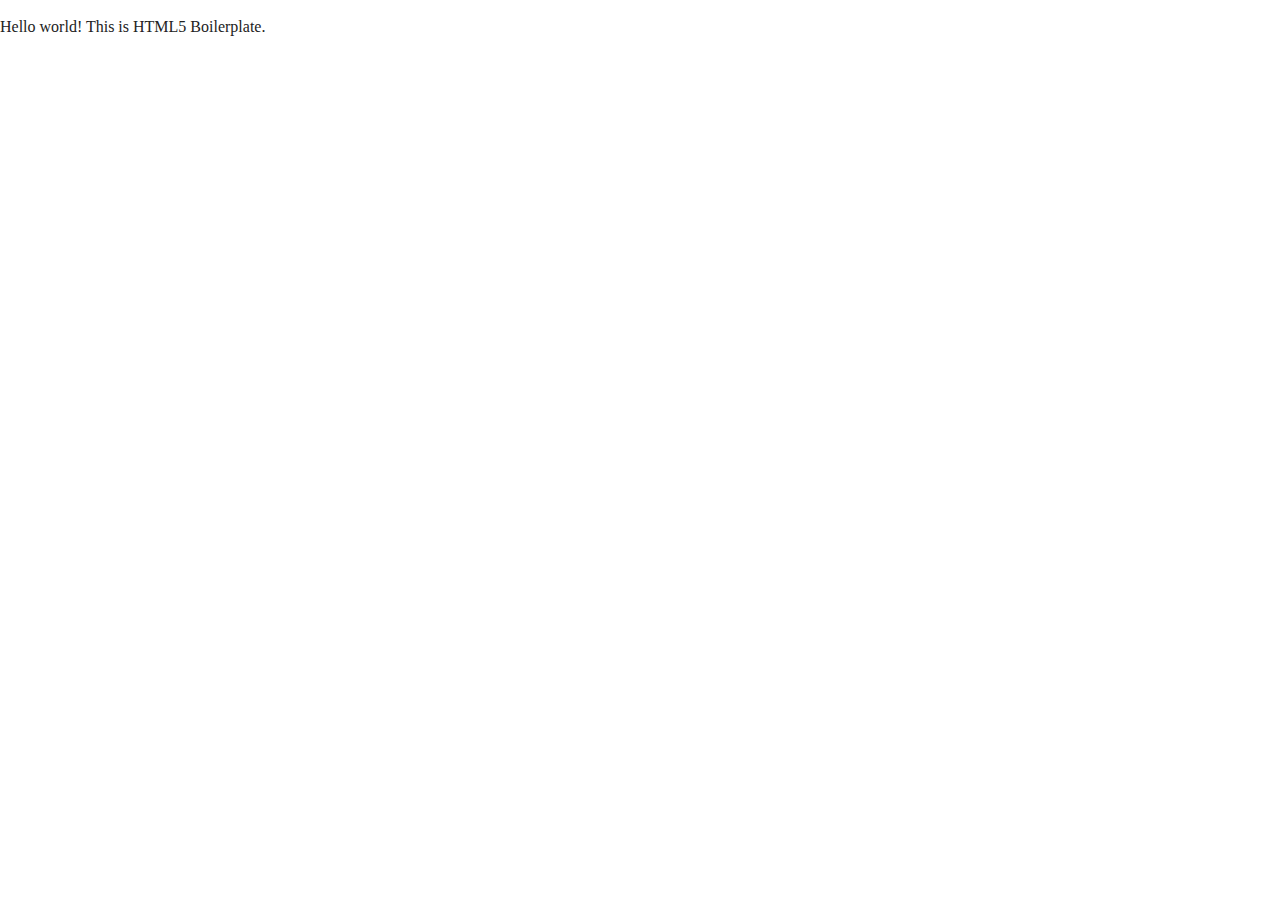
==== index.html @ ee1ba0b2 "initial commit" ====
<!doctype html>
<html class="no-js" lang="">

<head>
  <meta charset="utf-8">
  <title></title>
  <meta name="description" content="">
  <meta name="viewport" content="width=device-width, initial-scale=1">

  <link rel="manifest" href="site.webmanifest">
  <link rel="apple-touch-icon" href="icon.png">
  <!-- Place favicon.ico in the root directory -->

  <link rel="stylesheet" href="css/normalize.css">
  <link rel="stylesheet" href="css/main.css">

  <meta name="theme-color" content="#fafafa">
</head>

<body>
  <!--[if IE]>
    <p class="browserupgrade">You are using an <strong>outdated</strong> browser. Please <a href="https://browsehappy.com/">upgrade your browser</a> to improve your experience and security.</p>
  <![endif]-->

  <!-- Add your site or application content here -->
  <p>Hello world! This is HTML5 Boilerplate.</p>
  <script src="js/vendor/modernizr-3.8.0.min.js"></script>
  <script src="https://code.jquery.com/jquery-3.4.1.min.js" integrity="sha256-CSXorXvZcTkaix6Yvo6HppcZGetbYMGWSFlBw8HfCJo=" crossorigin="anonymous"></script>
  <script>window.jQuery || document.write('<script src="js/vendor/jquery-3.4.1.min.js"><\/script>')</script>
  <script src="js/plugins.js"></script>
  <script src="js/main.js"></script>

  <!-- Google Analytics: change UA-XXXXX-Y to be your site's ID. -->
  <script>
    window.ga = function () { ga.q.push(arguments) }; ga.q = []; ga.l = +new Date;
    ga('create', 'UA-XXXXX-Y', 'auto'); ga('set','transport','beacon'); ga('send', 'pageview')
  </script>
  <script src="https://www.google-analytics.com/analytics.js" async></script>
</body>

</html>
---- css/main.css ----
/*! HTML5 Boilerplate v7.3.0 | MIT License | https://html5boilerplate.com/ */

/* main.css 2.0.0 | MIT License | https://github.com/h5bp/main.css#readme */
/*
 * What follows is the result of much research on cross-browser styling.
 * Credit left inline and big thanks to Nicolas Gallagher, Jonathan Neal,
 * Kroc Camen, and the H5BP dev community and team.
 */

/* ==========================================================================
   Base styles: opinionated defaults
   ========================================================================== */

html {
  color: #222;
  font-size: 1em;
  line-height: 1.4;
}

/*
 * Remove text-shadow in selection highlight:
 * https://twitter.com/miketaylr/status/12228805301
 *
 * Vendor-prefixed and regular ::selection selectors cannot be combined:
 * https://stackoverflow.com/a/16982510/7133471
 *
 * Customize the background color to match your design.
 */

::-moz-selection {
  background: #b3d4fc;
  text-shadow: none;
}

::selection {
  background: #b3d4fc;
  text-shadow: none;
}

/*
 * A better looking default horizontal rule
 */

hr {
  display: block;
  height: 1px;
  border: 0;
  border-top: 1px solid #ccc;
  margin: 1em 0;
  padding: 0;
}

/*
 * Remove the gap between audio, canvas, iframes,
 * images, videos and the bottom of their containers:
 * https://github.com/h5bp/html5-boilerplate/issues/440
 */

audio,
canvas,
iframe,
img,
svg,
video {
  vertical-align: middle;
}

/*
 * Remove default fieldset styles.
 */

fieldset {
  border: 0;
  margin: 0;
  padding: 0;
}

/*
 * Allow only vertical resizing of textareas.
 */

textarea {
  resize: vertical;
}

/* ==========================================================================
   Browser Upgrade Prompt
   ========================================================================== */

.browserupgrade {
  margin: 0.2em 0;
  background: #ccc;
  color: #000;
  padding: 0.2em 0;
}

/* ==========================================================================
   Author's custom styles
   ========================================================================== */

/* ==========================================================================
   Helper classes
   ========================================================================== */

/*
 * Hide visually and from screen readers
 */

.hidden {
  display: none !important;
}

/*
* Hide only visually, but have it available for screen readers:
* https://snook.ca/archives/html_and_css/hiding-content-for-accessibility
*
* 1. For long content, line feeds are not interpreted as spaces and small width
*    causes content to wrap 1 word per line:
*    https://medium.com/@jessebeach/beware-smushed-off-screen-accessible-text-5952a4c2cbfe
*/

.sr-only {
  border: 0;
  clip: rect(0, 0, 0, 0);
  height: 1px;
  margin: -1px;
  overflow: hidden;
  padding: 0;
  position: absolute;
  white-space: nowrap;
  width: 1px;
  /* 1 */
}

/*
* Extends the .sr-only class to allow the element
* to be focusable when navigated to via the keyboard:
* https://www.drupal.org/node/897638
*/

.sr-only.focusable:active,
.sr-only.focusable:focus {
  clip: auto;
  height: auto;
  margin: 0;
  overflow: visible;
  position: static;
  white-space: inherit;
  width: auto;
}

/*
* Hide visually and from screen readers, but maintain layout
*/

.invisible {
  visibility: hidden;
}

/*
* Clearfix: contain floats
*
* For modern browsers
* 1. The space content is one way to avoid an Opera bug when the
*    `contenteditable` attribute is included anywhere else in the document.
*    Otherwise it causes space to appear at the top and bottom of elements
*    that receive the `clearfix` class.
* 2. The use of `table` rather than `block` is only necessary if using
*    `:before` to contain the top-margins of child elements.
*/

.clearfix:before,
.clearfix:after {
  content: " ";
  /* 1 */
  display: table;
  /* 2 */
}

.clearfix:after {
  clear: both;
}

/* ==========================================================================
   EXAMPLE Media Queries for Responsive Design.
   These examples override the primary ('mobile first') styles.
   Modify as content requires.
   ========================================================================== */

@media only screen and (min-width: 35em) {
  /* Style adjustments for viewports that meet the condition */
}

@media print,
  (-webkit-min-device-pixel-ratio: 1.25),
  (min-resolution: 1.25dppx),
  (min-resolution: 120dpi) {
  /* Style adjustments for high resolution devices */
}

/* ==========================================================================
   Print styles.
   Inlined to avoid the additional HTTP request:
   https://www.phpied.com/delay-loading-your-print-css/
   ========================================================================== */

@media print {
  *,
  *:before,
  *:after {
    background: transparent !important;
    color: #000 !important;
    /* Black prints faster */
    box-shadow: none !important;
    text-shadow: none !important;
  }
  a,
  a:visited {
    text-decoration: underline;
  }
  a[href]:after {
    content: " (" attr(href) ")";
  }
  abbr[title]:after {
    content: " (" attr(title) ")";
  }
  /*
     * Don't show links that are fragment identifiers,
     * or use the `javascript:` pseudo protocol
     */
  a[href^="#"]:after,
  a[href^="javascript:"]:after {
    content: "";
  }
  pre {
    white-space: pre-wrap !important;
  }
  pre,
  blockquote {
    border: 1px solid #999;
    page-break-inside: avoid;
  }
  /*
     * Printing Tables:
     * https://web.archive.org/web/20180815150934/http://css-discuss.incutio.com/wiki/Printing_Tables
     */
  thead {
    display: table-header-group;
  }
  tr,
  img {
    page-break-inside: avoid;
  }
  p,
  h2,
  h3 {
    orphans: 3;
    widows: 3;
  }
  h2,
  h3 {
    page-break-after: avoid;
  }
}
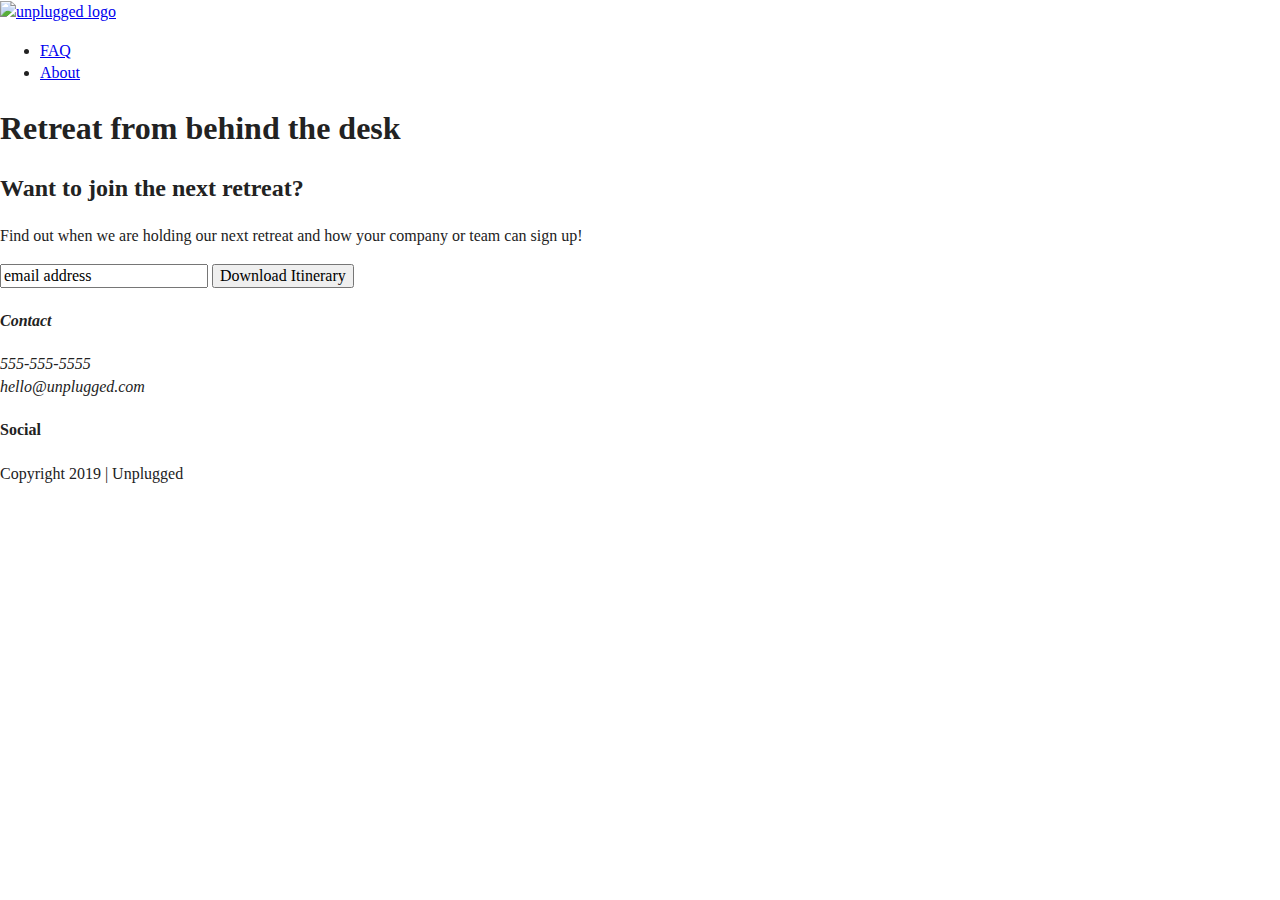
==== commit 162230c8: "codeshell homepage header/footer" ====
--- a/index.html
+++ b/index.html
@@ -17,13 +17,70 @@
   <meta name="theme-color" content="#fafafa">
 </head>
 
+
 <body>
   <!--[if IE]>
     <p class="browserupgrade">You are using an <strong>outdated</strong> browser. Please <a href="https://browsehappy.com/">upgrade your browser</a> to improve your experience and security.</p>
   <![endif]-->
+<header>
+    <div class="content-wrapper">
+      <a href="#"><img scr="" alt="unplugged logo"></a>
+      <div class="header-divider"></div>
+      <nav>
+          <ul>
+            <li><a href="faq/index.html" target="_blank">FAQ</a></li>
+            <li><a href="about/index.html" target="_blank">About</a></li>
+          </ul>
+      </nav>
+    </div>
+</header>
 
+<main>
+    <section class="hero-area">
+      <div class="content">
+          <h1>Retreat from behind the desk</h1>
+
+      <div class="newsletter-signup">
+          <h2>Want to join the next retreat?</h2>
+          <p>Find out when we are holding our next retreat and how your company or team can sign up!</p>
+      </div>
+    </section>
+
+      <aside>
+        <input type="text" name="name" value="email address">
+        <input type="button" value="Download Itinerary">
+      </aside>
+</main>
+
+<footer>
+    <div class="content-wrapper">
+        <div class="footer-content">
+          <address class="contact">
+            <h4>Contact</h4>
+            <p>
+              555-555-5555<br>
+            hello@unplugged.com
+          </p>
+          </address>
+        </div>
+            <div class="social">
+              <h4>Social</h4>
+                <div class="social-icons">
+                    <p><a href="https://www.facebook.com/yoursite" target="_blank"></a></p>
+                    <p><a href="https://www.twiiter.com/yoursite" target="_blank"></a></p>
+                    <p><a href="https://www.instagram.com/yoursite" target="_blank"></a></p>
+              <!-- other social links here -->
+                </div>
+            </div>
+          </div><!-- footer content ends -->
+      </div> <!--footer content-wrapper ends -->
+
+      <div class="copyright">
+        <p>Copyright 2019 | Unplugged</p>
+      </div>
+</footer>
   <!-- Add your site or application content here -->
-  <p>Hello world! This is HTML5 Boilerplate.</p>
+
   <script src="js/vendor/modernizr-3.8.0.min.js"></script>
   <script src="https://code.jquery.com/jquery-3.4.1.min.js" integrity="sha256-CSXorXvZcTkaix6Yvo6HppcZGetbYMGWSFlBw8HfCJo=" crossorigin="anonymous"></script>
   <script>window.jQuery || document.write('<script src="js/vendor/jquery-3.4.1.min.js"><\/script>')</script>
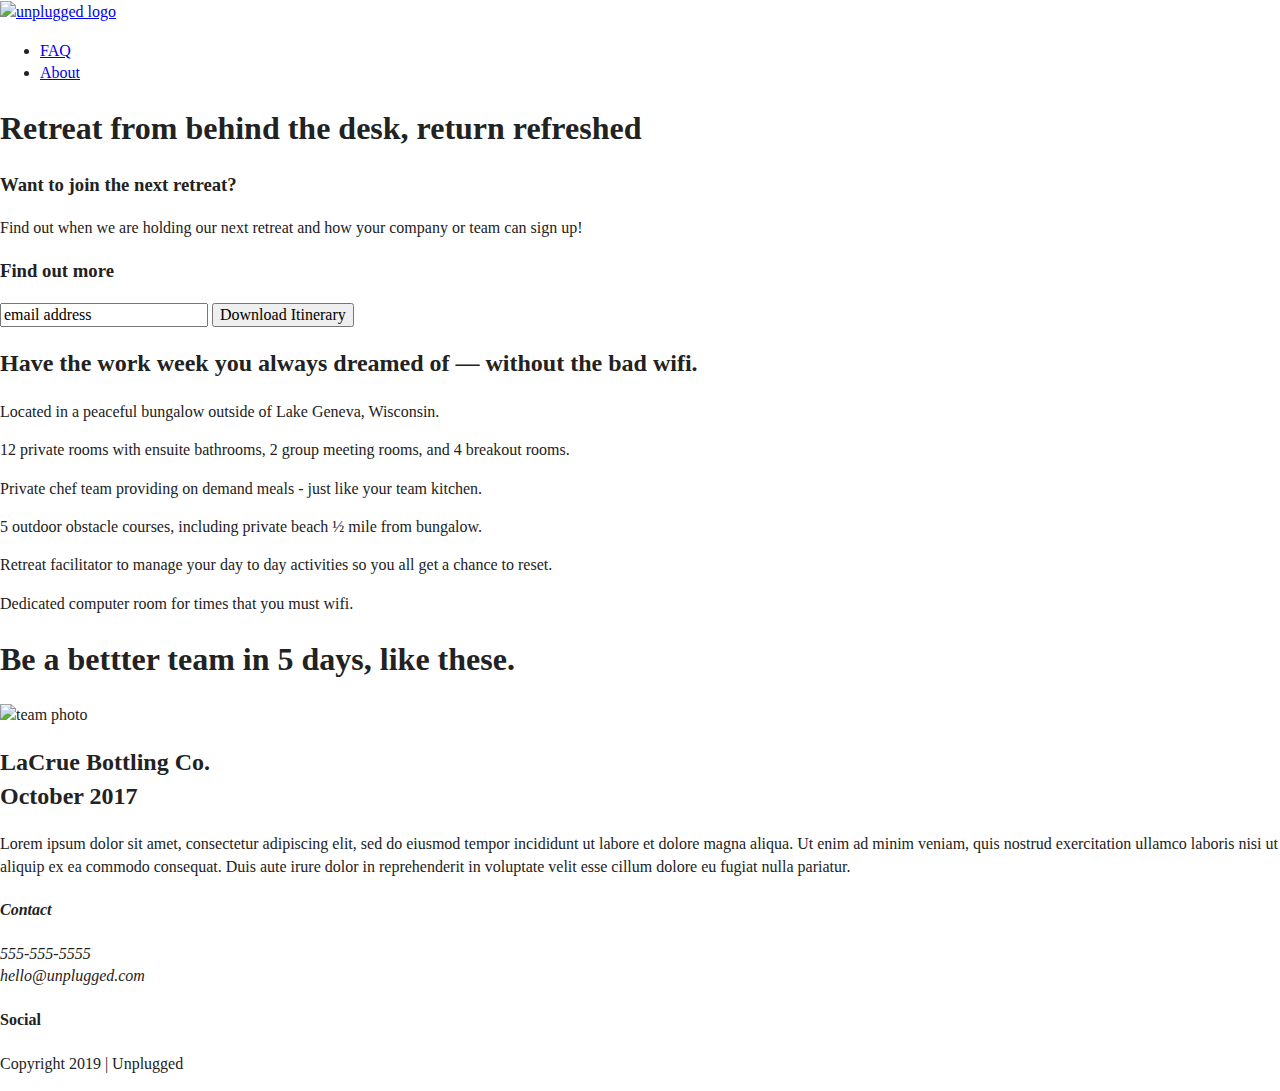
==== commit 16c104c8: "homepage codeshell finish" ====
--- a/index.html
+++ b/index.html
@@ -36,20 +36,74 @@
 </header>
 
 <main>
+
     <section class="hero-area">
-      <div class="content">
-          <h1>Retreat from behind the desk</h1>
-
-      <div class="newsletter-signup">
-          <h2>Want to join the next retreat?</h2>
-          <p>Find out when we are holding our next retreat and how your company or team can sign up!</p>
+      <div class="content-wrapper">
+          <h1>Retreat from behind the desk, return refreshed</h1>
       </div>
     </section>
 
-      <aside>
+  <aside>
+    <div class="content-wrapper">
+      <div class="form-description">
+          <h3>Want to join the next retreat?</h3>
+          <p>Find out when we are holding our next retreat and how your company or team can sign up!</p>
+      </div>
+      <div class="form">
+        <h3>Find out more</h3>
         <input type="text" name="name" value="email address">
         <input type="button" value="Download Itinerary">
-      </aside>
+      </div>
+    </div> <!-- aside content wrapper ends -->
+  </aside>
+
+
+    <section class="features">
+      <div class="content-wrapper">
+        <h2>Have the work week you always dreamed of — without the bad wifi.</h2>
+      <div class="features-items">
+        <article>
+            <p class="fontawesome-icon"></p>
+            <p class="features-item-description">Located in a peaceful bungalow outside of Lake Geneva, Wisconsin.</p>
+        </article>
+        <article>
+            <p class="fontawesome-icon"></p>
+            <p class="features-item-description">12 private rooms with ensuite bathrooms, 2 group meeting rooms, and 4 breakout rooms.</p>
+        </article>
+        <article>
+            <p class="fontawesome-icon"></p>
+            <p class="features-item-description">Private chef team providing on demand meals - just like your team kitchen.</p>
+        </article>
+        <article>
+            <p class="fontawesome-icon"></p>
+            <p class="features-item-description">5 outdoor obstacle courses, including private beach ½ mile from bungalow.</p>
+        </article>
+        <article>
+            <p class="fontawesome-icon"></p>
+            <p class="features-item-description">Retreat facilitator to manage your day to day activities so you all get a chance to reset.</p>
+        </article>
+        <article>
+            <p class="fontawesome-icon"></p>
+            <p class="features-item-description">Dedicated computer room for times that you must wifi.</p>
+        </article>
+      </div>
+    </section>
+
+    <section class="reviews">
+      <div class="content-wrapper">
+        <h1>Be a bettter team in 5 days, like these.</h1>
+        <img scr="" alt="team photo">
+        <article>
+
+          <div class="testimonial">
+              <h2>LaCrue Bottling Co.<br>
+                October 2017</h2>
+                <p>Lorem ipsum dolor sit amet, consectetur adipiscing elit, sed do eiusmod tempor incididunt ut labore et dolore magna aliqua. Ut enim ad minim veniam, quis nostrud exercitation ullamco laboris nisi ut aliquip ex ea commodo consequat. Duis aute irure dolor in reprehenderit in voluptate velit esse cillum dolore eu fugiat nulla pariatur. </p>
+          </div>
+        </article>
+      </div>
+    </section>
+
 </main>
 
 <footer>
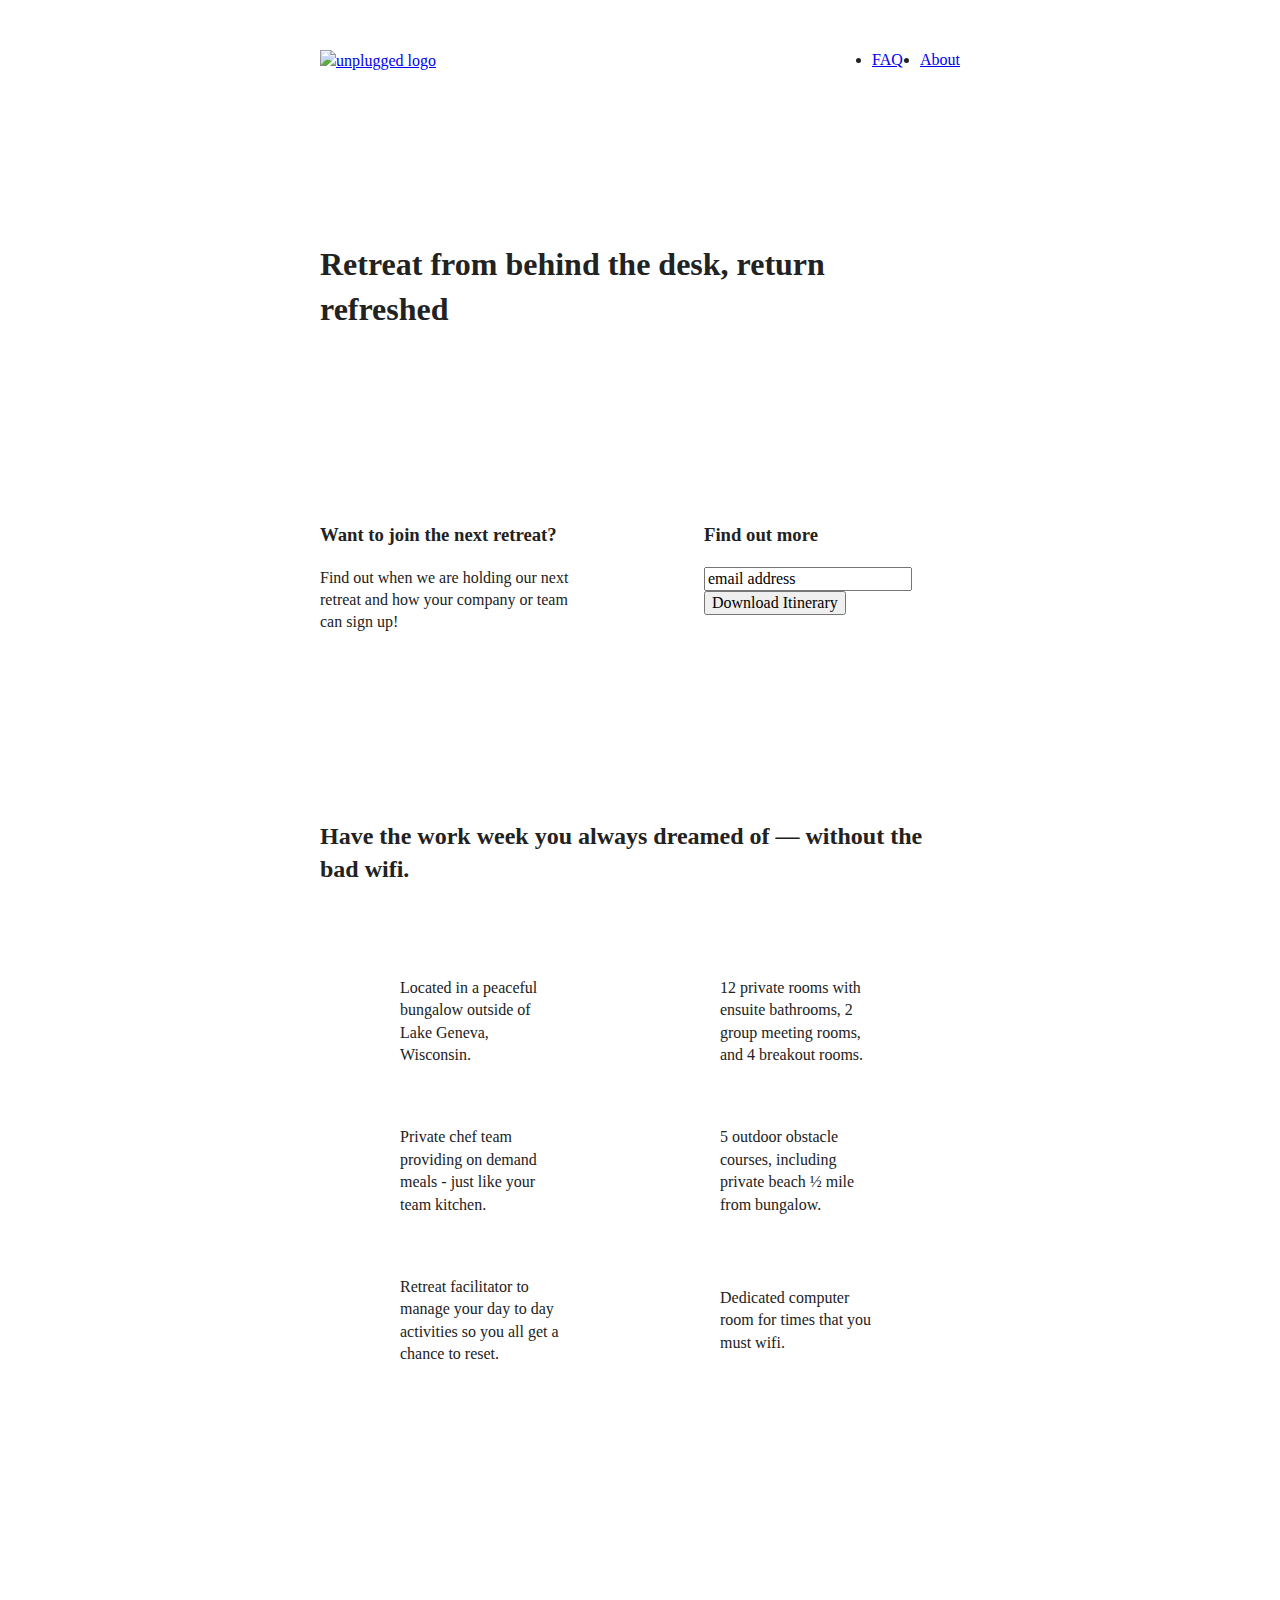
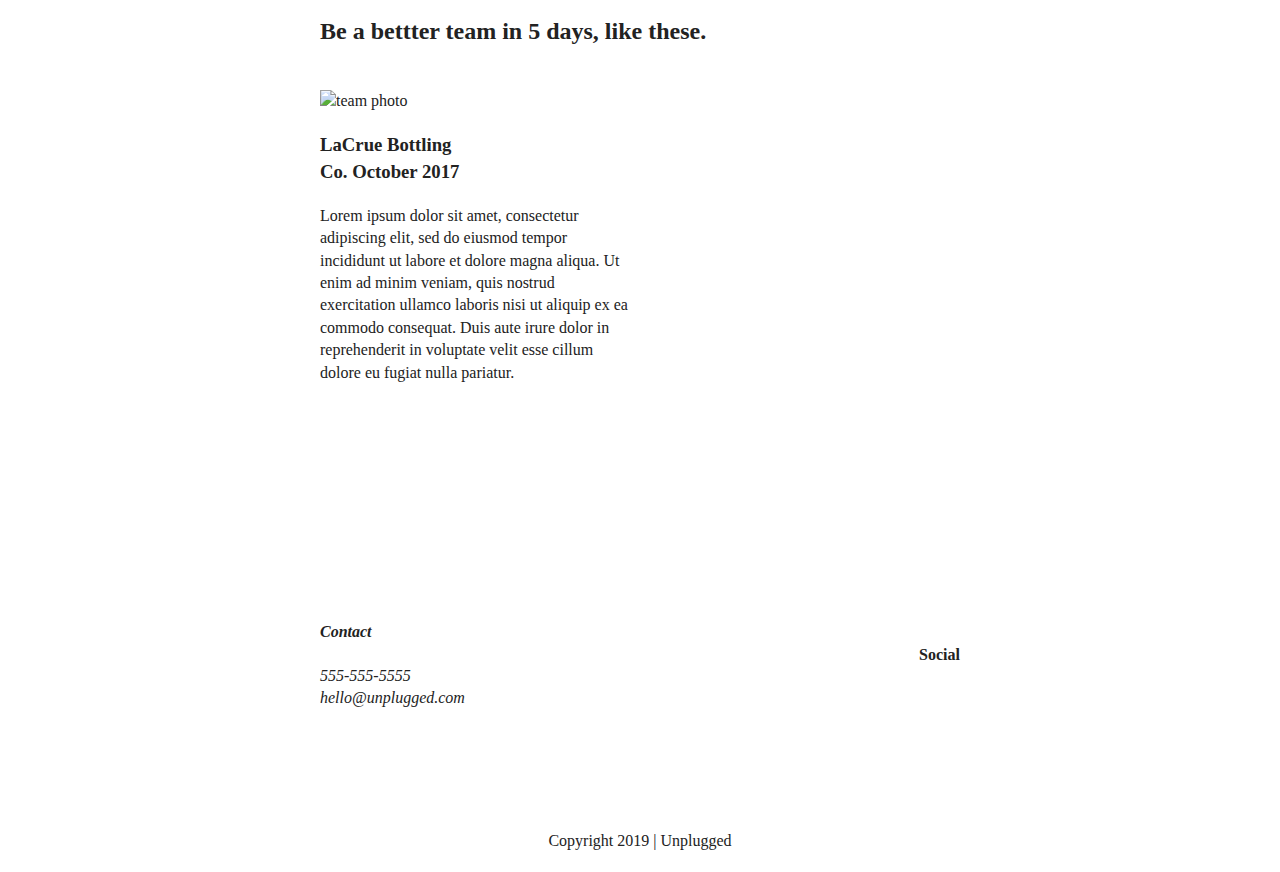
==== commit 2b5282b5: "breakpoints and tablet code" ====
--- a/index.html
+++ b/index.html
@@ -63,48 +63,65 @@
         <h2>Have the work week you always dreamed of — without the bad wifi.</h2>
       <div class="features-items">
         <article>
-            <p class="fontawesome-icon"></p>
-            <p class="features-item-description">Located in a peaceful bungalow outside of Lake Geneva, Wisconsin.</p>
+            <p class="fontawesome-icon">
+            </p>
+            <p class="features-item-description">
+              Located in a peaceful bungalow outside of Lake Geneva, Wisconsin.
+            </p>
         </article>
         <article>
-            <p class="fontawesome-icon"></p>
-            <p class="features-item-description">12 private rooms with ensuite bathrooms, 2 group meeting rooms, and 4 breakout rooms.</p>
+            <p class="fontawesome-icon">
+            </p>
+            <p class="features-item-description">
+              12 private rooms with ensuite bathrooms, 2 group meeting rooms, and 4 breakout rooms.
+            </p>
         </article>
         <article>
-            <p class="fontawesome-icon"></p>
-            <p class="features-item-description">Private chef team providing on demand meals - just like your team kitchen.</p>
+            <p class="fontawesome-icon">
+            </p>
+            <p class="features-item-description">
+              Private chef team providing on demand meals - just like your team kitchen.
+            </p>
         </article>
         <article>
-            <p class="fontawesome-icon"></p>
-            <p class="features-item-description">5 outdoor obstacle courses, including private beach ½ mile from bungalow.</p>
+            <p class="fontawesome-icon">
+            </p>
+            <p class="features-item-description">
+              5 outdoor obstacle courses, including private beach ½ mile from bungalow.
+            </p>
         </article>
         <article>
-            <p class="fontawesome-icon"></p>
-            <p class="features-item-description">Retreat facilitator to manage your day to day activities so you all get a chance to reset.</p>
+            <p class="fontawesome-icon">
+            </p>
+            <p class="features-item-description">
+              Retreat facilitator to manage your day to day activities so you all get a chance to reset.
+            </p>
         </article>
         <article>
-            <p class="fontawesome-icon"></p>
-            <p class="features-item-description">Dedicated computer room for times that you must wifi.</p>
+            <p class="fontawesome-icon">
+            </p>
+            <p class="features-item-description">
+              Dedicated computer room for times that you must wifi.
+            </p>
         </article>
       </div>
     </section>
 
     <section class="reviews">
       <div class="content-wrapper">
-        <h1>Be a bettter team in 5 days, like these.</h1>
+        <h2>Be a bettter team in 5 days, like these.</h2>
         <img scr="" alt="team photo">
         <article>
 
           <div class="testimonial">
-              <h2>LaCrue Bottling Co.<br>
-                October 2017</h2>
+              <h3>LaCrue Bottling Co. October 2017</h3>
                 <p>Lorem ipsum dolor sit amet, consectetur adipiscing elit, sed do eiusmod tempor incididunt ut labore et dolore magna aliqua. Ut enim ad minim veniam, quis nostrud exercitation ullamco laboris nisi ut aliquip ex ea commodo consequat. Duis aute irure dolor in reprehenderit in voluptate velit esse cillum dolore eu fugiat nulla pariatur. </p>
           </div>
         </article>
       </div>
     </section>
 
-</main>
+</main> <!-- end main wrapper -->
 
 <footer>
     <div class="content-wrapper">
@@ -116,7 +133,6 @@
             hello@unplugged.com
           </p>
           </address>
-        </div>
             <div class="social">
               <h4>Social</h4>
                 <div class="social-icons">
--- a/css/main.css
+++ b/css/main.css
@@ -97,6 +97,231 @@
 /* ==========================================================================
    Author's custom styles
    ========================================================================== */
+
+   .content-wrapper {
+     width: 90%;
+     margin: 50px 0;
+   }
+
+/*---------------------------Base Header - Footer Styles-----------------------*/
+
+header,
+footer {
+  display: flex;
+  justify-content: center;
+  align-items: center;
+  flex-flow: row wrap;
+}
+
+/*----Header styles---*/
+
+header {
+  padding: 15px 0;
+}
+
+header .content-wrapper {
+  display: flex;
+  justify-content: center;
+  align-items: center;
+  flex-flow: row wrap;
+  margin: 0;
+}
+
+.header-divider {
+  width: 100%;
+  height: 1px;
+  margin: 10px 0 20px 0;
+}
+
+header nav {
+  display: flex;
+  justify-content: space-around;
+  align-items: center;
+  flex-flow: row wrap;
+  width: 60%;
+}
+
+header nav ul {
+  display: flex;
+  justify-content: space-around;
+  width: 100%;
+}
+
+/*----Footer styles---*/
+
+footer {
+ flex-direction: column;
+}
+
+footer p {
+  margin: 0;
+}
+
+footer .content-wrapper {
+  width: 55%;
+  margin: 50px 0;
+}
+
+
+footer .contact {
+  margin-bottom: 50px;
+}
+
+footer .social-icons {
+  display: flex;
+  justify-content: space-around;
+  align-items: center;
+}
+
+footer .social-icons p {
+  display: flex;
+  justify-content: center;
+  align-items: center;
+}
+
+footer .copyright {
+  margin: 20px 0;
+  text-align: center;
+}
+
+/*---------------------------Mobile Styles - Homepage -----------------------*/
+
+main {
+
+}
+
+/* Hero Area */
+
+.hero-area {
+  display: flex;
+  justify-content: center;
+  flex-flow: row wrap;
+}
+
+main .content-wrapper {
+
+}
+
+/* Aside */
+
+aside {
+  display: flex;
+  justify-content: center;
+  align-items: center;
+  flex-flow: row wrap;
+}
+
+aside .content-wrapper {
+
+}
+
+.form-description {
+
+}
+
+.form {
+
+}
+
+/* Features */
+
+.features {
+  display: flex;
+  justify-content: center;
+  flex-flow: row wrap;
+}
+
+.features h2 {
+  margin-bottom: 60px;
+}
+
+.features article {
+  width: 60%;
+  margin: 30px 0;
+}
+
+.features .features-items {
+  display: flex;
+  justify-content: center;
+  align-items: center;
+  flex-flow: row wrap;
+}
+
+.features p {
+  margin: 0;
+}
+
+
+/* Reviews */
+
+.reviews {
+  display: flex;
+  justify-content: center;
+  flex-flow: row wrap;
+}
+
+.reviews h2 {
+  margin-bottom: 40px;
+}
+
+.reviews h3 {
+  width: 50%;
+  margin: 20px 0;
+}
+
+article .testimonial {
+
+}
+
+/* ==========================================================================
+   About Page
+   ========================================================================== */
+
+.mission {
+  display: flex;
+  justify-content: center;
+  align-items: center;
+  flex-flow: row wrap;
+}
+
+.contact-section {
+  display: flex;
+  justify-content: center;
+  align-items: center;
+  flex-flow: row wrap;
+}
+
+.contact-content p {
+  margin: 0;
+}
+
+
+
+/* ==========================================================================
+   FAQ Page
+   ========================================================================== */
+
+.faq {
+  display: flex;
+  justify-content: center;
+  align-items: center;
+  flex-flow: row wrap;
+}
+
+.faq .content-wrapper {
+  display: flex;
+  justify-content: center;
+  align-items: center;
+  flex-flow: row wrap;
+}
+
+.faq h2 {
+  margin-bottom: 40px;
+}
+
+.faq-content {
+  margin-bottom: 50px;
+}
 
 /* ==========================================================================
    Helper classes
@@ -187,8 +412,138 @@
    Modify as content requires.
    ========================================================================== */
 
-@media only screen and (min-width: 35em) {
-  /* Style adjustments for viewports that meet the condition */
+@media only screen and (min-width: 768px) {
+  /* table styles here */
+
+  .content-wrapper {
+    max-width: 640px;
+    margin: 100px 0;
+  }
+
+  header {
+ justify-content: space-around;
+ padding: 33px 0;
+  }
+
+  header .content-wrapper {
+    width: 100%;
+    justify-content: space-between;
+  }
+  header nav {
+    width: 20%;
+  }
+
+  header nav ul {
+    justify-content: space-between;
+  }
+
+  .header-divider {
+    display: none;
+  }
+  /* Hero Area */
+
+  /* Aside */
+  aside .content-wrapper {
+    margin: 50px 0;
+    display: flex;
+    justify-content: space-between;
+    flex-flow: row wrap;
+  }
+
+  aside .content-wrapper .form-description,
+  aside .content-wrapper .form {
+    width: 40%;
+    margin: 0;
+  }
+
+  /* Features */
+  .features article {
+    display: flex;
+    justify-content: center;
+    align-items: center;
+    flex-flow: column wrap;
+    flex-basis: 50%;
+  }
+
+  .features .features-item-description {
+    width: 50%;
+  }
+
+  /* Reviews */
+  .reviews article {
+    display: flex;
+    justify-content: space-between;
+  }
+
+  .reviews article div {
+    width: 49%;
+  }
+
+  /* Footer */
+  footer .content-wrapper {
+    width: 65%;
+    margin: 100px 0;
+  }
+
+  .footer-content {
+    display: flex;
+    justify-content: space-between;
+    align-items: center;
+  }
+
+  footer .contact {
+    margin-bottom: 0;
+  }
+
+  footer .copyright {
+    width: 100%;
+    align-items: center;
+  }
+  /* ==========================================================================
+   About Page
+   ========================================================================== */
+
+  .mission-content {
+    display: flex;
+    justify-content: space-between;
+    align-items: center;
+    padding-top: 20px
+  }
+
+  .mission-content p {
+    width: 45%;
+  }
+
+  .contact-section .content-wrapper h2 {
+    width: 80%;
+  }
+
+  .contact-content {
+    display: flex;
+    justify-content: space-between;
+    align-items: flex-start;
+  }
+
+  /* ==========================================================================
+   FAQ Page
+   ========================================================================== */
+
+  .faq .content-wrapper {
+    justify-content: space-between;
+  }
+
+  .faq-content {
+    flex-basis: 45%;
+  }
+
+  .faq h2 {
+    width: 100%;
+  }
+}
+
+
+@media only screen and (min-width: 1200px) {
+/* table styles here */
 }
 
 @media print,
@@ -262,4 +617,3 @@
     page-break-after: avoid;
   }
 }
-
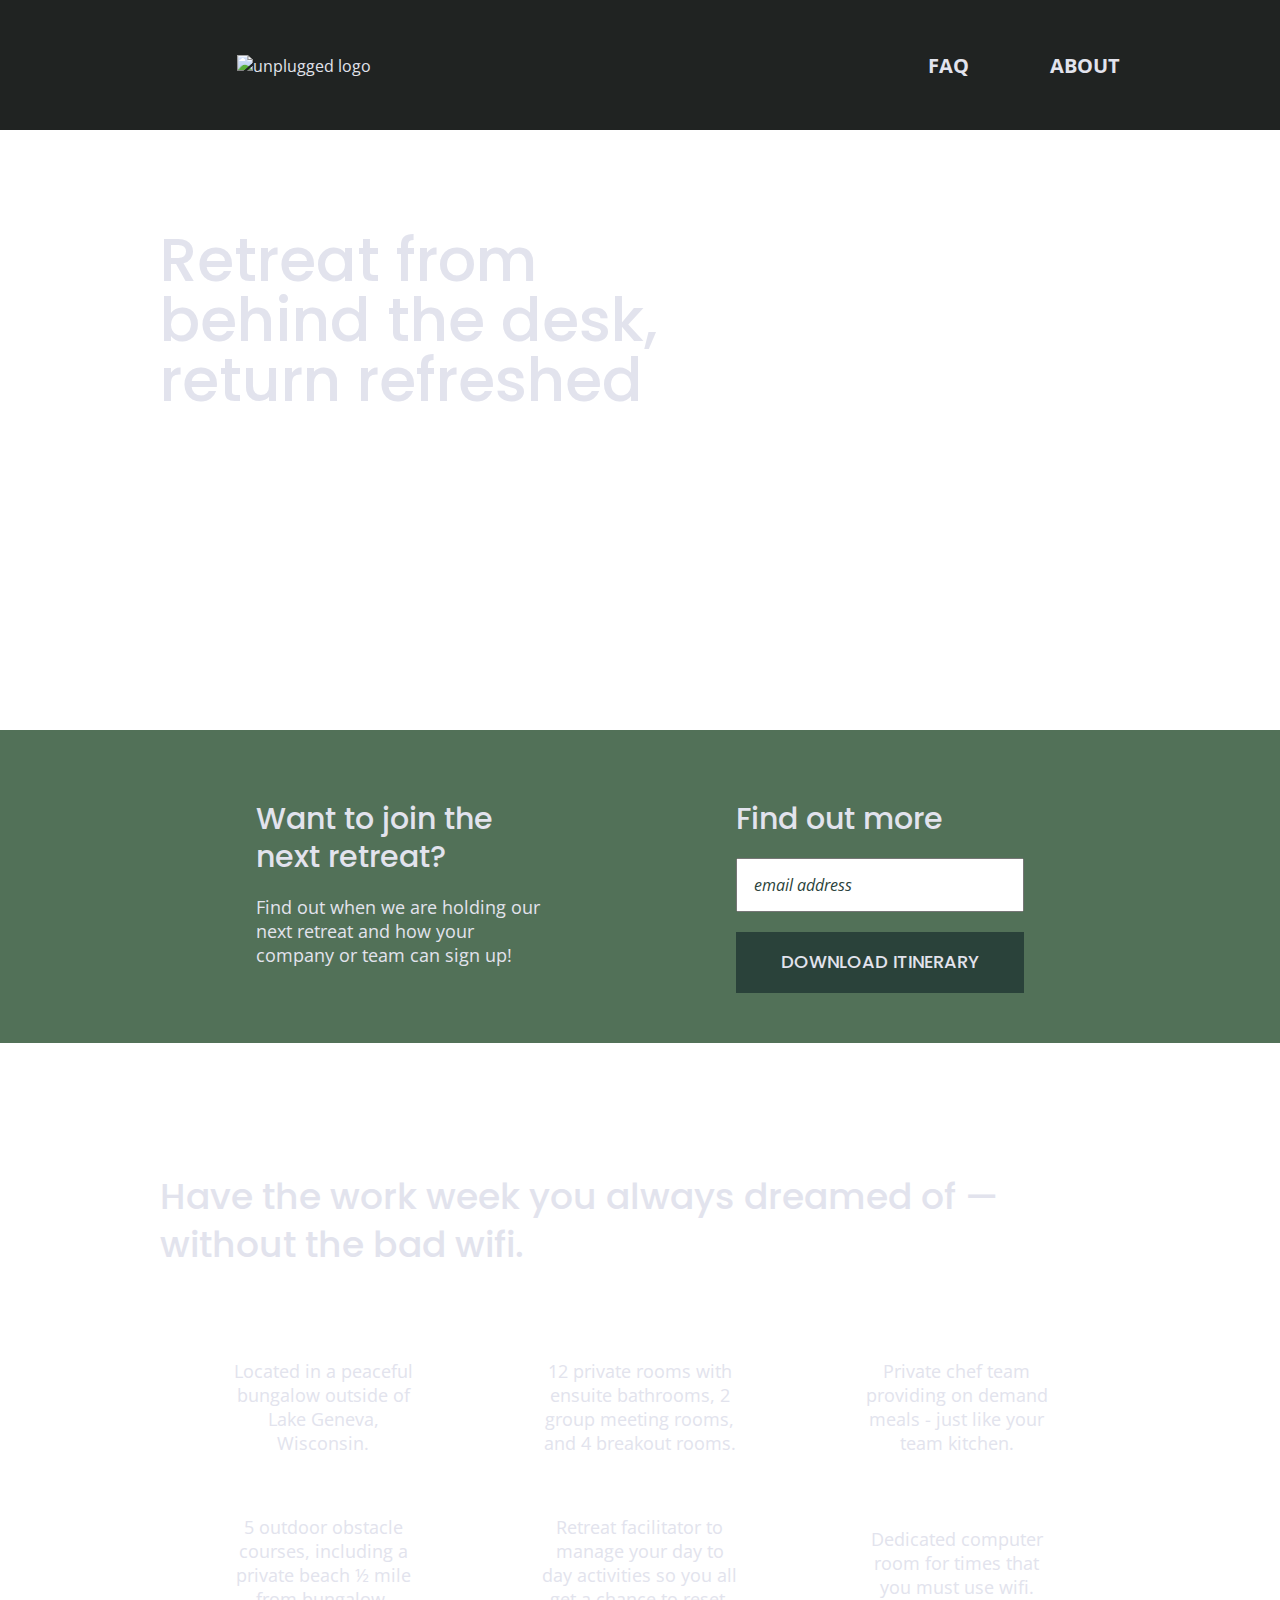
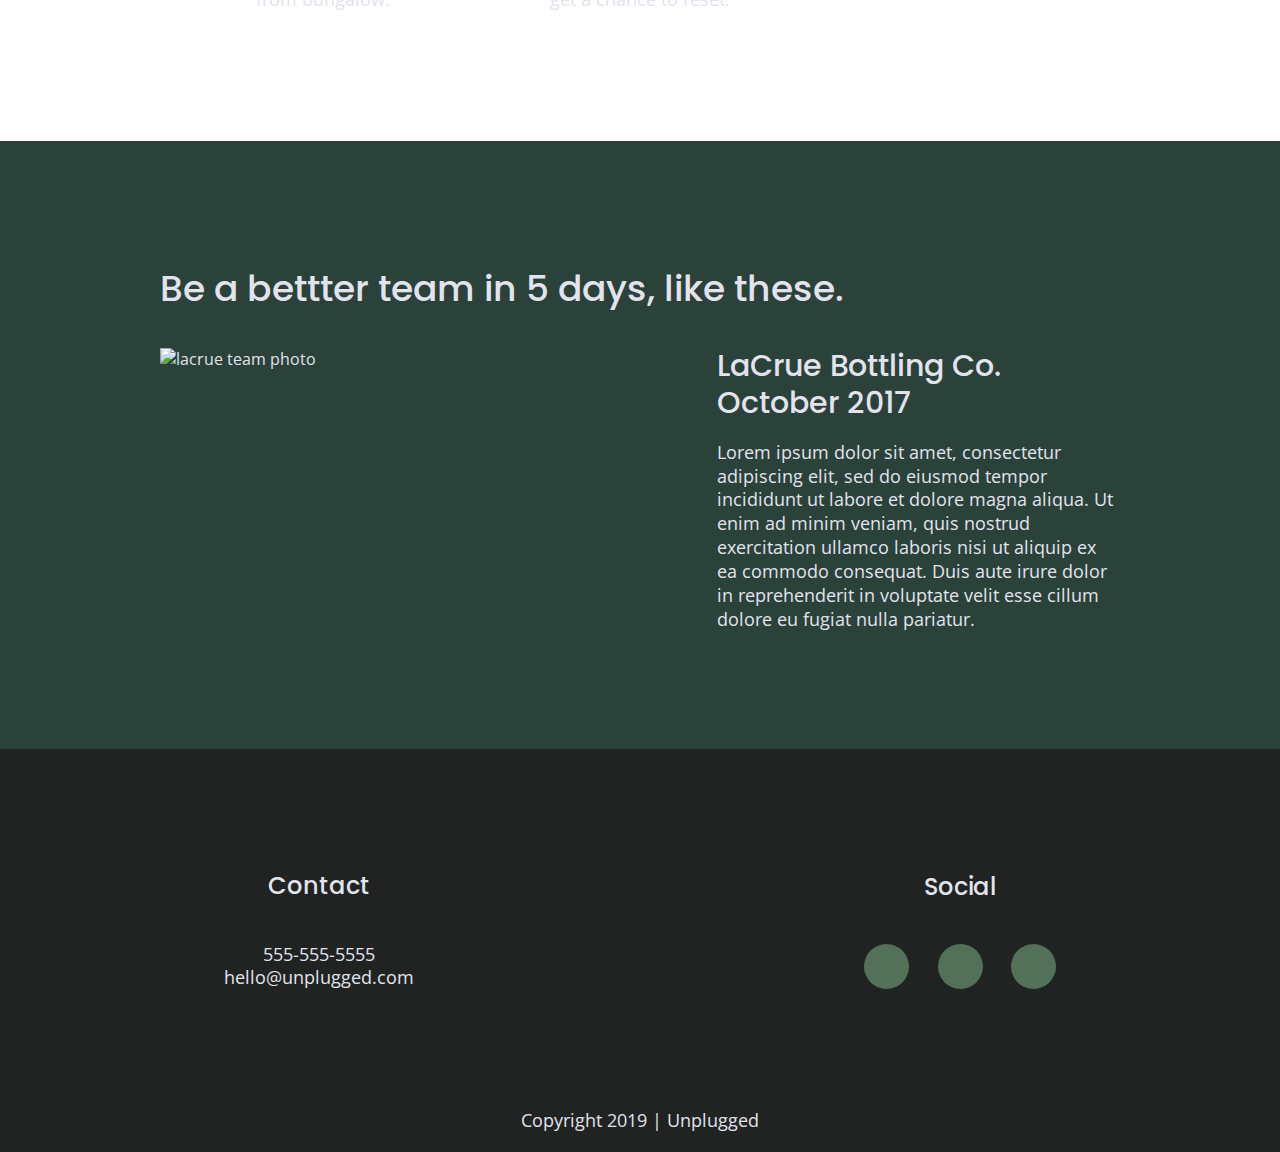
==== commit 0f892e36: "social icons" ====
--- a/index.html
+++ b/index.html
@@ -15,6 +15,10 @@
   <link rel="stylesheet" href="css/main.css">
 
   <meta name="theme-color" content="#fafafa">
+
+  <link href="https://fonts.googleapis.com/css?family=Open+Sans:400,700|Poppins:500,700" rel="stylesheet">
+  <!---fontawesome kit---->
+  <script src="https://kit.fontawesome.com/7f8c8c067a.js" crossorigin="anonymous"></script>
 </head>
 
 
@@ -24,8 +28,12 @@
   <![endif]-->
 <header>
     <div class="content-wrapper">
-      <a href="#"><img scr="" alt="unplugged logo"></a>
-      <div class="header-divider"></div>
+      <figure>
+        <a href="#">
+            <img src="img/unpluggedlogo.png" alt="unplugged logo">
+        </a>
+      </figure>
+    <div class="header-divider"></div>
       <nav>
           <ul>
             <li><a href="faq/index.html" target="_blank">FAQ</a></li>
@@ -64,6 +72,7 @@
       <div class="features-items">
         <article>
             <p class="fontawesome-icon">
+              <i class="fas fa-campground"></i>
             </p>
             <p class="features-item-description">
               Located in a peaceful bungalow outside of Lake Geneva, Wisconsin.
@@ -71,6 +80,7 @@
         </article>
         <article>
             <p class="fontawesome-icon">
+                <i class="fas fa-bed"></i>
             </p>
             <p class="features-item-description">
               12 private rooms with ensuite bathrooms, 2 group meeting rooms, and 4 breakout rooms.
@@ -78,6 +88,7 @@
         </article>
         <article>
             <p class="fontawesome-icon">
+              <i class="fas fa-utensils"></i>
             </p>
             <p class="features-item-description">
               Private chef team providing on demand meals - just like your team kitchen.
@@ -85,13 +96,15 @@
         </article>
         <article>
             <p class="fontawesome-icon">
+              <i class="fas fa-shoe-prints"></i>
             </p>
             <p class="features-item-description">
-              5 outdoor obstacle courses, including private beach ½ mile from bungalow.
+              5 outdoor obstacle courses, including a private beach ½ mile from bungalow.
             </p>
         </article>
         <article>
             <p class="fontawesome-icon">
+              <i class="fas fa-smile"></i>
             </p>
             <p class="features-item-description">
               Retreat facilitator to manage your day to day activities so you all get a chance to reset.
@@ -99,9 +112,10 @@
         </article>
         <article>
             <p class="fontawesome-icon">
+              <i class="fas fa-wifi"></i>
             </p>
             <p class="features-item-description">
-              Dedicated computer room for times that you must wifi.
+              Dedicated computer room for times that you must use wifi.
             </p>
         </article>
       </div>
@@ -110,12 +124,15 @@
     <section class="reviews">
       <div class="content-wrapper">
         <h2>Be a bettter team in 5 days, like these.</h2>
-        <img scr="" alt="team photo">
         <article>
-
-          <div class="testimonial">
-              <h3>LaCrue Bottling Co. October 2017</h3>
-                <p>Lorem ipsum dolor sit amet, consectetur adipiscing elit, sed do eiusmod tempor incididunt ut labore et dolore magna aliqua. Ut enim ad minim veniam, quis nostrud exercitation ullamco laboris nisi ut aliquip ex ea commodo consequat. Duis aute irure dolor in reprehenderit in voluptate velit esse cillum dolore eu fugiat nulla pariatur. </p>
+          <figure>
+              <img src="img/unplugged-lacrue.jpg" alt="lacrue team photo">
+          </figure>
+          <div>
+            <h3>LaCrue Bottling Co. October 2017</h3>
+            <p>
+              Lorem ipsum dolor sit amet, consectetur adipiscing elit, sed do eiusmod tempor incididunt ut labore et dolore magna aliqua. Ut enim ad minim veniam, quis nostrud exercitation ullamco laboris nisi ut aliquip ex ea commodo consequat. Duis aute irure dolor in reprehenderit in voluptate velit esse cillum dolore eu fugiat nulla pariatur.
+            </p>
           </div>
         </article>
       </div>
@@ -136,9 +153,18 @@
             <div class="social">
               <h4>Social</h4>
                 <div class="social-icons">
-                    <p><a href="https://www.facebook.com/yoursite" target="_blank"></a></p>
-                    <p><a href="https://www.twiiter.com/yoursite" target="_blank"></a></p>
-                    <p><a href="https://www.instagram.com/yoursite" target="_blank"></a></p>
+                    <p>
+                      <a href="https://www.facebook.com/yoursite" target="_blank">
+                      <i class="fab fa-facebook"></i></a>
+                    </p>
+                    <p>
+                      <a href="https://www.twiiter.com/yoursite" target="_blank">
+                      <i class="fab fa-twitter"></i></a>
+                    </p>
+                    <p
+                    ><a href="https://www.instagram.com/yoursite" target="_blank">
+                      <i class="fab fa-instagram"></i></a>
+                    </p>
               <!-- other social links here -->
                 </div>
             </div>
--- a/css/main.css
+++ b/css/main.css
@@ -103,6 +103,62 @@
      margin: 50px 0;
    }
 
+   /* General Styles */
+
+  html {
+
+        font-size: 16px;
+   }
+
+  body {
+    font-family: 'Open Sans', sans-serif;
+    font-size: 1em;
+    text-align: left;
+    color: #e2e3ed;
+   }
+
+  ul,
+  ol {
+     list-style-type: none
+   }
+
+   a {
+     color: #e2e3ed;
+     text-decoration: none;
+   }
+
+   h2 {
+    font-family: 'Poppins', sans-serif;
+    font-size: 1.875em;
+    font-weight: 500;
+   }
+
+   h3,
+   h4 {
+    font-family: 'Poppins', sans-serif;
+    font-size: 1.125em;
+    font-weight: 500;
+    margin: 20px 0;
+   }
+
+   p {
+     font-size: .875em;
+     line-height: 1.285;
+   }
+
+   img {
+     width: 100%
+   }
+
+   figure {
+     margin: 0;
+
+   }
+
+   address {
+     font-style: normal;
+   }
+
 /*---------------------------Base Header - Footer Styles-----------------------*/
 
 header,
@@ -111,6 +167,7 @@
   justify-content: center;
   align-items: center;
   flex-flow: row wrap;
+  background-color: #202322;
 }
 
 /*----Header styles---*/
@@ -125,12 +182,21 @@
   align-items: center;
   flex-flow: row wrap;
   margin: 0;
+}
+
+header figure {
+  width: 60%;
+  display: flex;
+  justify-content: center;
+  align-items: center;
+  flex-flow: row wrap;
 }
 
 .header-divider {
   width: 100%;
   height: 1px;
   margin: 10px 0 20px 0;
+  background: #3a3a3a;
 }
 
 header nav {
@@ -139,17 +205,26 @@
   align-items: center;
   flex-flow: row wrap;
   width: 60%;
+  font-size: 1.125em;
+  font-weight: 700;
+  text-transform: uppercase;
 }
 
 header nav ul {
   display: flex;
   justify-content: space-around;
   width: 100%;
+  padding: 0;
+}
+
+header nav ul li {
+  font-size: 1.125em;
 }
 
 /*----Footer styles---*/
 
 footer {
+  text-align: center;
  flex-direction: column;
 }
 
@@ -177,6 +252,11 @@
   display: flex;
   justify-content: center;
   align-items: center;
+  background-color: #527158;
+  border-radius: 50%;
+  width: 45px;
+  height: 45px;
+  font-size: 1.25em;
 }
 
 footer .copyright {
@@ -196,32 +276,58 @@
   display: flex;
   justify-content: center;
   flex-flow: row wrap;
-}
-
-main .content-wrapper {
-
+  background: url(../img/unplugged-retreat-hero.jpg);
+  background-size: cover;
+  background-position: center;
+  min-height: 500px;
+}
+
+.hero-area h1 {
+  font-family: 'Poppins', Helvetica, Arial, sans-serif;
+  font-weight: 500;
+  font-size: 2.25em;
+  line-height: 1.2;
 }
 
 /* Aside */
 
 aside {
-  display: flex;
-  justify-content: center;
-  align-items: center;
-  flex-flow: row wrap;
-}
-
-aside .content-wrapper {
-
-}
-
-.form-description {
-
-}
-
-.form {
-
-}
+  background-color: #527158;
+  display: flex;
+  justify-content: center;
+  align-items: center;
+  flex-flow: row wrap;
+}
+
+/* ==========================================================================
+   Home page aside \ form
+   ========================================================================== */
+aside .form {
+  margin-top: 30px;
+}
+
+input[type=text] {
+  box-sizing: border-box;
+  width: 100%;
+  color: #2a423a;
+  font-style: italic;
+  padding: 1em;
+}
+
+input[type=button] {
+  width: 100%;
+  padding: 20px 0;
+  margin-top: 20px;
+  background-color: #2a423a;
+  font-family: 'Poppins', Helvetica, Arial, sans-serif;
+  font-weight: 500;
+  font-size: 1.125em;
+  color: #e2e3ed;
+  border: none;
+  text-align: center;
+  text-transform: uppercase;
+}
+
 
 /* Features */
 
@@ -229,6 +335,9 @@
   display: flex;
   justify-content: center;
   flex-flow: row wrap;
+  background: url('../img/unplugged-retreat-features.jpg');
+  background-size: cover;
+  background-position: center;
 }
 
 .features h2 {
@@ -236,7 +345,7 @@
 }
 
 .features article {
-  width: 60%;
+  width: 63%;
   margin: 30px 0;
 }
 
@@ -245,10 +354,16 @@
   justify-content: center;
   align-items: center;
   flex-flow: row wrap;
+}
+
+.features i {
+  font-size: 3.75em;
+  padding-bottom: 20px;
 }
 
 .features p {
   margin: 0;
+  text-align: center;
 }
 
 
@@ -258,10 +373,12 @@
   display: flex;
   justify-content: center;
   flex-flow: row wrap;
+  background-color: #2a423a;
 }
 
 .reviews h2 {
   margin-bottom: 40px;
+  line-height: 1;
 }
 
 .reviews h3 {
@@ -282,9 +399,11 @@
   justify-content: center;
   align-items: center;
   flex-flow: row wrap;
+  background-color: #527158;
 }
 
 .contact-section {
+  background-color: #2a423a;
   display: flex;
   justify-content: center;
   align-items: center;
@@ -295,7 +414,21 @@
   margin: 0;
 }
 
-
+.map figure {
+  padding-bottom: 80%;
+  height: 0;
+  width:100%;
+  overflow: hidden;
+  position: relative;
+}
+
+.map iframe {
+  top: 0;
+  left: 0;
+  width: 100%;
+  height: 100%;
+  position: absolute;
+}
 
 /* ==========================================================================
    FAQ Page
@@ -306,6 +439,7 @@
   justify-content: center;
   align-items: center;
   flex-flow: row wrap;
+  background-color: #527158;
 }
 
 .faq .content-wrapper {
@@ -313,14 +447,19 @@
   justify-content: center;
   align-items: center;
   flex-flow: row wrap;
+  margin: 50px 0 0 0;
 }
 
 .faq h2 {
   margin-bottom: 40px;
 }
 
-.faq-content {
+.faq-question {
   margin-bottom: 50px;
+}
+
+.faq-question h4 {
+  line-height: 1.333;
 }
 
 /* ==========================================================================
@@ -413,22 +552,38 @@
    ========================================================================== */
 
 @media only screen and (min-width: 768px) {
-  /* table styles here */
+  /* tablet styles here */
 
   .content-wrapper {
     max-width: 640px;
     margin: 100px 0;
   }
 
+  h2 {
+    font-size: 2.25em;
+    line-height: 1.333;
+  }
+
+  h3 {
+      font-size: 1.5em;
+      line-height: 1.25;
+  }
+
+    /* Header */
   header {
- justify-content: space-around;
- padding: 33px 0;
+    justify-content: space-around;
+    padding: 33px 0;
   }
 
   header .content-wrapper {
     width: 100%;
     justify-content: space-between;
   }
+
+  header figure {
+    width: 30%;
+  }
+
   header nav {
     width: 20%;
   }
@@ -441,6 +596,15 @@
     display: none;
   }
   /* Hero Area */
+  .hero-area {
+    min-height: 600px;
+  }
+
+  .hero-area h1 {
+    font-size: 3em;
+    line-height: 1;
+    margin: 0;
+}
 
   /* Aside */
   aside .content-wrapper {
@@ -465,8 +629,12 @@
     flex-basis: 50%;
   }
 
+.features i {
+  font-size: 3em;
+}
+
   .features .features-item-description {
-    width: 50%;
+    width: 62%;
   }
 
   /* Reviews */
@@ -475,8 +643,14 @@
     justify-content: space-between;
   }
 
+  .reviews article figure,
   .reviews article div {
     width: 49%;
+  }
+
+  .reviews h3 {
+    width: 75%;
+    margin: 0;
   }
 
   /* Footer */
@@ -485,14 +659,29 @@
     margin: 100px 0;
   }
 
-  .footer-content {
+  footer .footer-content {
     display: flex;
     justify-content: space-between;
     align-items: center;
+    flex-direction: row;
+  }
+
+  footer .social-icons {
+    justify-content: space-between;
+    width: 12em;
   }
 
   footer .contact {
     margin-bottom: 0;
+  }
+
+  footer h4 {
+    font-size: 1.5em;
+    margin-bottom: 40px;
+  }
+
+  footer p {
+      line-height: 1.285;
   }
 
   footer .copyright {
@@ -524,6 +713,18 @@
     align-items: flex-start;
   }
 
+  .contact-content h4 {
+    font-size: 1.5em;
+  }
+
+  .map figure {
+    padding-bottom: 40%;
+    height: 0;
+    width:100%;
+    overflow: hidden;
+    position: relative;
+  }
+
   /* ==========================================================================
    FAQ Page
    ========================================================================== */
@@ -532,7 +733,7 @@
     justify-content: space-between;
   }
 
-  .faq-content {
+  .faq-question {
     flex-basis: 45%;
   }
 
@@ -543,7 +744,76 @@
 
 
 @media only screen and (min-width: 1200px) {
-/* table styles here */
+/* desktop styles here */
+
+h3, h4 {
+  font-size: 1.875em;
+}
+
+h2 {
+  font-size: 2.25em;
+}
+
+p {
+  font-size: 1.125em;
+  line-height: 1.333;
+}
+
+.content-wrapper {
+  max-width: 960px;
+}
+
+ /* Hero */
+
+.hero-area h1 {
+  width: 60%;
+  font-size: 3.75em;
+}
+
+    /* Aside */
+    aside .content-wrapper {
+        justify-content: space-around;
+    }
+
+    aside .content-wrapper .form-description,
+    aside .content-wrapper .form {
+        width: 30%;
+    }
+
+    /* Features */
+    .features h2 {
+        width: 850px;
+    }
+
+    .features article {
+        flex-basis: 33%;
+    }
+
+    /* Reviews */
+    .reviews article div {
+        width: 42%;
+    }
+
+/* ==========================================================================
+   About Page
+   ========================================================================== */
+    .mission h2,
+    .contact-section .content-wrapper h2 {
+        width: 945px;
+    }
+
+    .contact-section .content-wrapper h2 {
+        margin-bottom: 98px;
+    }
+
+
+/* ==========================================================================
+   FAQ Page
+   ========================================================================== */
+    .faq h2 {
+        width: 100%;
+    }
+
 }
 
 @media print,
